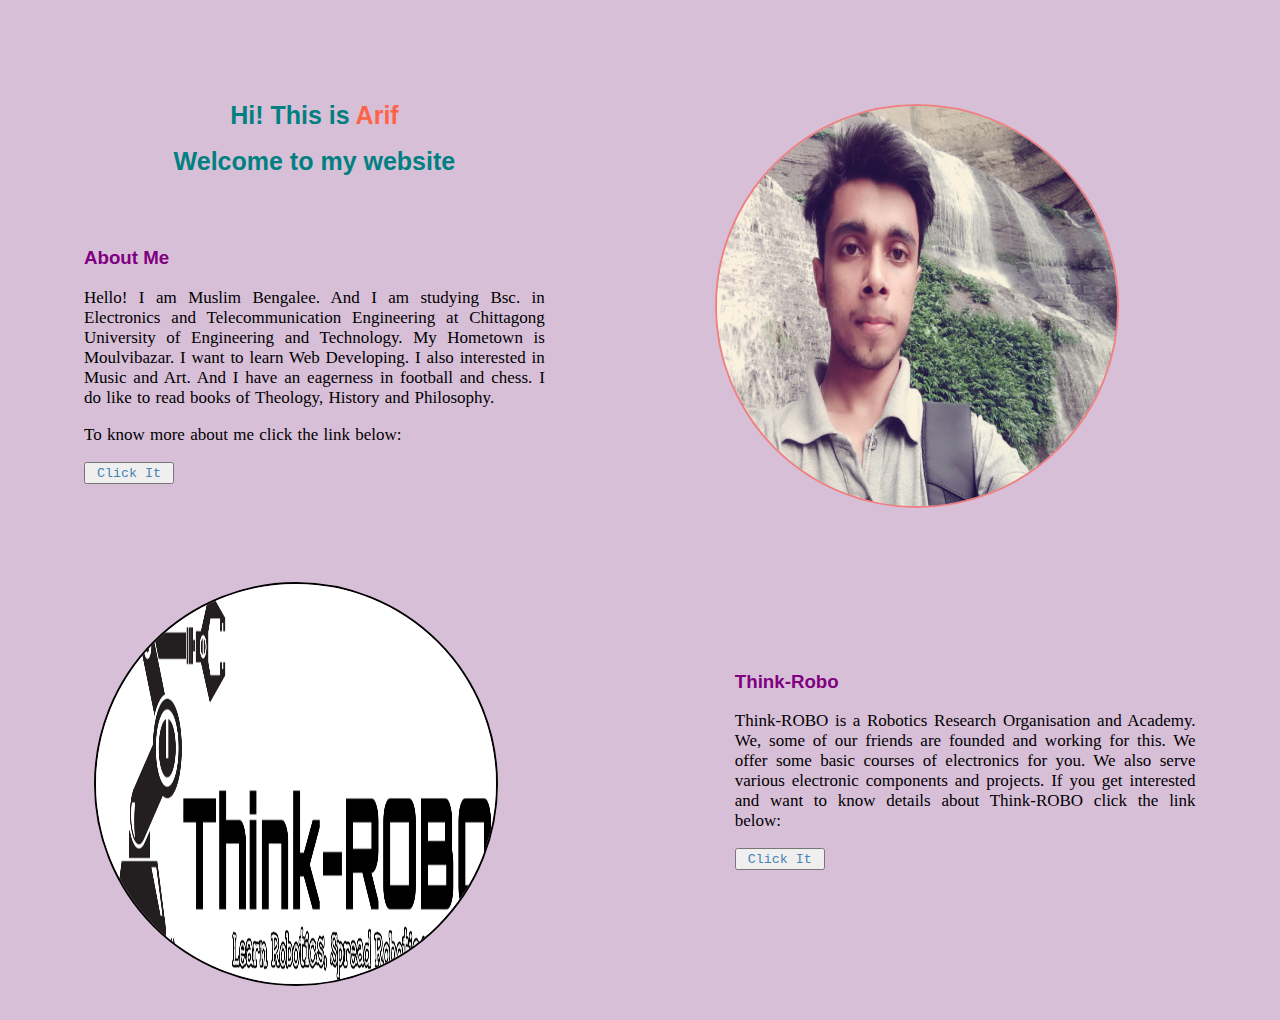
==== index.html @ 2518332c "second commit" ====
<!DOCTYPE html>
<html lang="en">
<head>
    <meta charset="UTF-8">
    <meta name="viewport" content="width=, initial-scale=1.0">
    <title>My Portfolio</title>
    <link rel="stylesheet" href="style.css">
</head>
<body>
    <section>
        <div class="left1">
            <h1>Hi! This is <span style="color: tomato;">Arif</span></h1>
            <h1>Welcome to my website</h1><br><br>
            <h3>About Me</h3>
            <p>Hello! I am Muslim Bengalee. And I am studying Bsc. in Electronics and Telecommunication Engineering at Chittagong University of Engineering and Technology. My Hometown is Moulvibazar.
            I want to learn Web Developing. I also interested in Music and Art. And I have an eagerness in football and chess. I do like to read books of Theology, History and Philosophy.</p>
            <P>To know more about me click the link below: </P>
            <button class="btn"><a href="arif/index2.html" target="_blank">Click It</a></button>
        </div>

        <div class="right1">
            <img src="arif.jpg" alt="">
        </div>

    </section>
    <section>
        <div class="left2">
            <img src="tr.png" alt="">
        </div>
        <div class="right2">
            <h3>Think-Robo</h3>
            <p>Think-ROBO is a Robotics Research Organisation and Academy. We, some of our friends are founded and working for this. We offer some basic courses of electronics for you. We also serve various electronic components and projects. If you get interested and want to know details about Think-ROBO click the link below: </p>
            <button class="btn"><a href="TR/think-robo1.html" target="_blank">Click It</a></button>   
        </div>
    </section>
</body>
</html>
---- style.css ----
body{
    margin: 0;
    background-color: thistle;
}
section{
    margin: 5%;
    display: block;
}
.right1{
    float: left;
    width: 40%;
}
.right1 img{
    width: 400px;
    height: 400px;
    margin: 40px 10px 40px 150px;
    border: 2px lightcoral solid ;
    border-radius: 50%;
}
.left1{
    width: 40%;
    float: left;
    margin: 20px;
}
h1{
    text-align: center;
    font-weight: bold;
    font-size: 25px;
    font-family: sans-serif;
    color: teal;
}
h3{
    color: purple;
    font-family: Arial, Helvetica, sans-serif;
}
p{
    text-align: justify;
    word-spacing: 1px;
    font-size: 17px;
}
.btn a{
    text-decoration: none;
    color: steelblue;
    font-family: monospace;
    padding: 5px;
}
.left2{
    float: left;
    width: 40%;
    margin: 30px;
}
.left2 img{
    width: 400px;
    height: 400px;
    border: 2px black solid ;
    border-radius: 50%;
}
.right2{
    width: 40%;
    float: left;
    margin: 100px 10px 20px 150px;
}
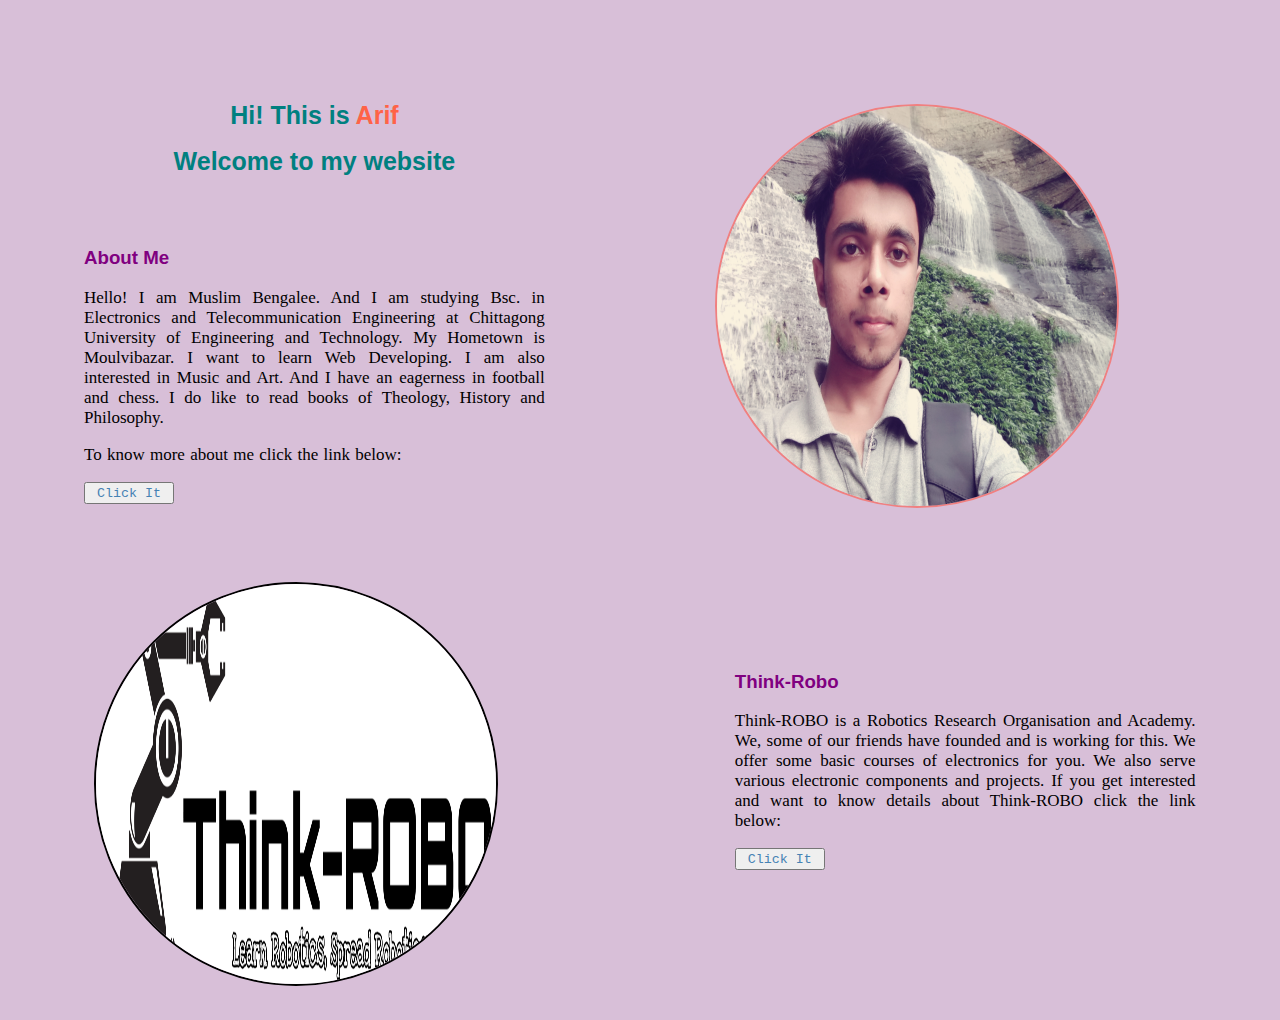
==== commit 87c1e108: "correction" ====
--- a/index.html
+++ b/index.html
@@ -13,13 +13,13 @@
             <h1>Welcome to my website</h1><br><br>
             <h3>About Me</h3>
             <p>Hello! I am Muslim Bengalee. And I am studying Bsc. in Electronics and Telecommunication Engineering at Chittagong University of Engineering and Technology. My Hometown is Moulvibazar.
-            I want to learn Web Developing. I also interested in Music and Art. And I have an eagerness in football and chess. I do like to read books of Theology, History and Philosophy.</p>
+            I want to learn Web Developing. I am also interested in Music and Art. And I have an eagerness in football and chess. I do like to read books of Theology, History and Philosophy.</p>
             <P>To know more about me click the link below: </P>
-            <button class="btn"><a href="arif/index2.html" target="_blank">Click It</a></button>
+            <button class="btn"><a href="Arif/index2.html" target="_blank">Click It</a></button>
         </div>
 
         <div class="right1">
-            <img src="arif.jpg" alt="">
+            <img src="arif1.jpg" alt="">
         </div>
 
     </section>
@@ -29,7 +29,7 @@
         </div>
         <div class="right2">
             <h3>Think-Robo</h3>
-            <p>Think-ROBO is a Robotics Research Organisation and Academy. We, some of our friends are founded and working for this. We offer some basic courses of electronics for you. We also serve various electronic components and projects. If you get interested and want to know details about Think-ROBO click the link below: </p>
+            <p>Think-ROBO is a Robotics Research Organisation and Academy. We, some of our friends have founded and is working for this. We offer some basic courses of electronics for you. We also serve various electronic components and projects. If you get interested and want to know details about Think-ROBO click the link below: </p>
             <button class="btn"><a href="TR/think-robo1.html" target="_blank">Click It</a></button>   
         </div>
     </section>
